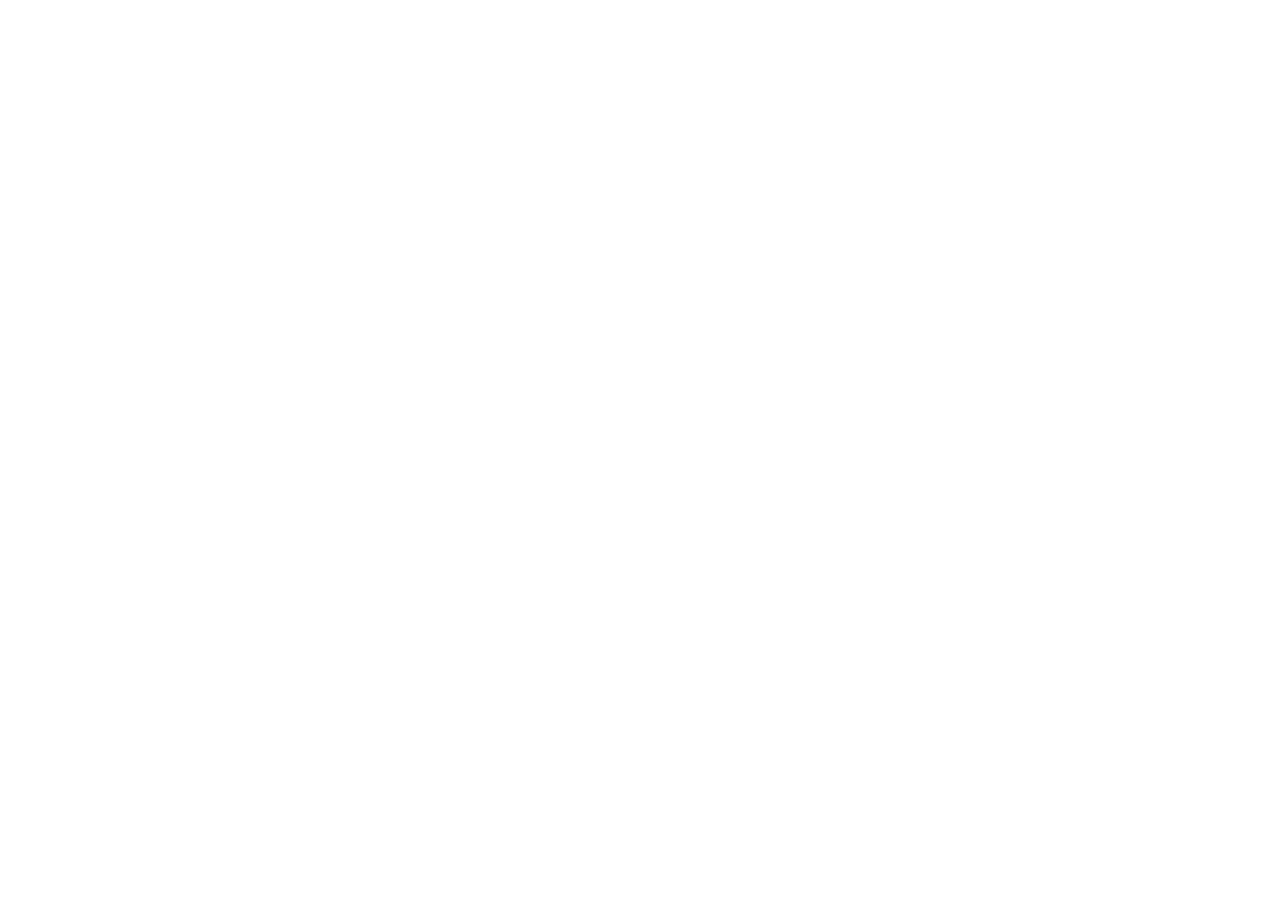
==== index.html @ 3faba21a "Create index.html" ====
<!DOCTYPE html>
<html lang="pt-br">
<head>
    <meta charset="UTF-8">
    <meta name="viewport" content="width=device-width, initial-scale=1.0">
    <title>Projeto redes sociais</title>
    <link rel="shortcut icon" href="favicon.ico" type="image/x-icon">
</head>
<body>
    
</body>
</html>
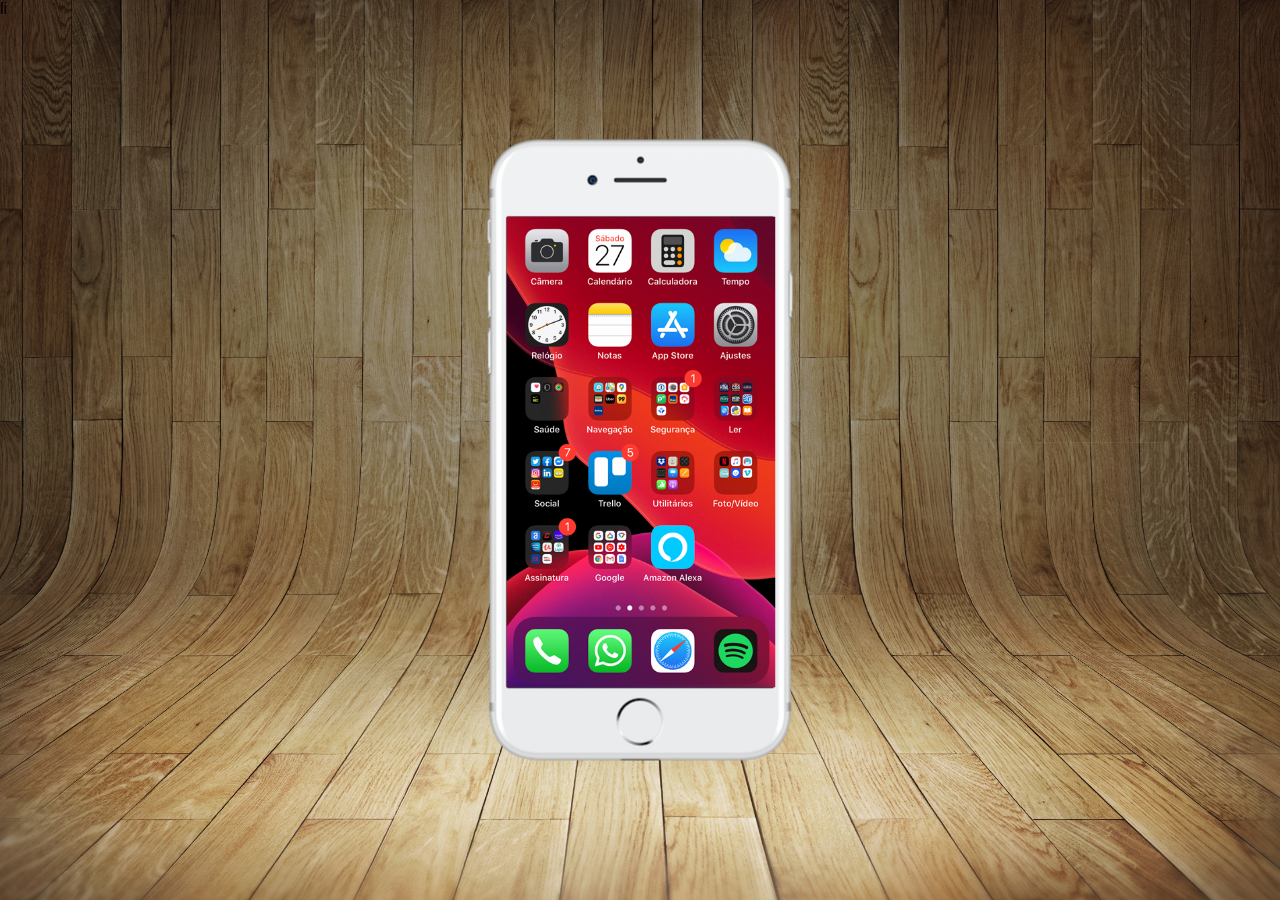
==== commit 7650a259: "tela home" ====
--- a/index.html
+++ b/index.html
@@ -5,8 +5,18 @@
     <meta name="viewport" content="width=device-width, initial-scale=1.0">
     <title>Projeto redes sociais</title>
     <link rel="shortcut icon" href="favicon.ico" type="image/x-icon">
+    <link rel="stylesheet" href="estilos/style.css">
 </head>
 <body>
-    
+    <main>
+        <section id="telefone">
+            <iframe src="home.html" name="tela" frameborder="0" id="tela"></iframe>
+        </section>  
+        <section id="redes-sociais">
+            <ul>
+                li
+            </ul>
+        </section>
+    </main>
 </body>
 </html>--- a/estilos/style.css
+++ b/estilos/style.css
@@ -0,0 +1,43 @@
+@charset "UTF-8";
+
+*{
+    margin: 0px;
+    padding: 0px;
+    font-family: Arial, Helvetica, sans-serif;
+}
+
+html, body{
+    height: 100vh;
+    width: 100vw;
+    background-color: black;
+}
+body{
+    background: url(../imagens/fundo-madeira.jpg) no-repeat top center ;
+    background-size: cover;
+    background-attachment: fixed;
+}
+
+main{
+    height: 100vh;
+    position: relative;
+
+}
+iframe#tela{
+    position: relative;
+    top: 80px;
+    left: 22px;
+    width: 269px;
+    height: 471px;
+}
+
+section#telefone{
+    position: absolute;
+    top: 50%;
+    left: 50%;
+    transform: translate(-50%, -50%);
+    background: url(../imagens/frame-iphone.png) no-repeat;
+    height: 627px;
+    width: 311px;
+
+    
+}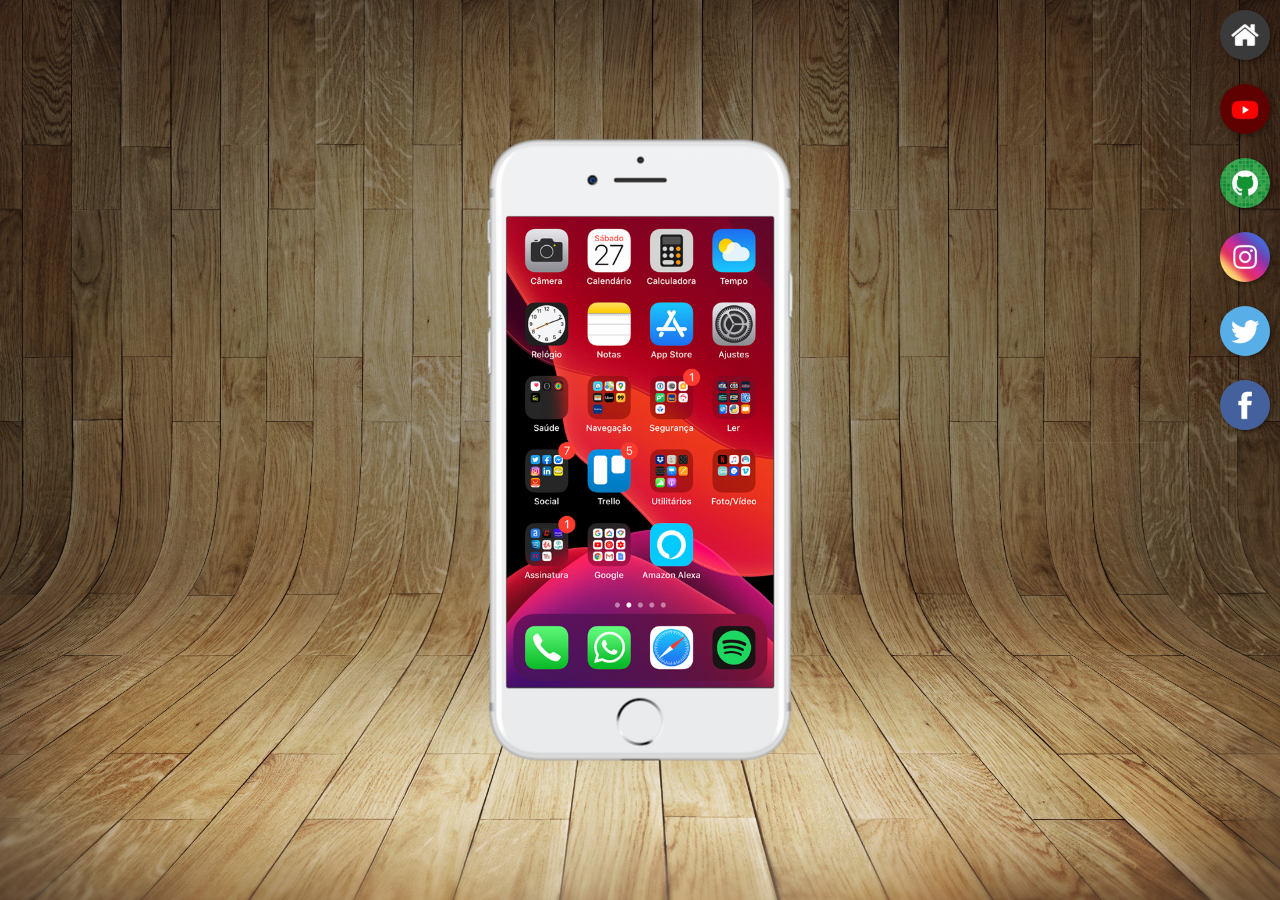
==== commit 9d49be90: "projeto-social v0.0" ====
--- a/index.html
+++ b/index.html
@@ -11,11 +11,15 @@
     <main>
         <section id="telefone">
             <iframe src="home.html" name="tela" frameborder="0" id="tela"></iframe>
+
         </section>  
         <section id="redes-sociais">
-            <ul>
-                li
-            </ul>
+            <a href="home.html" target="tela"><img src="imagens/logo-home.jpg" alt="home"></a><br>
+            <a href="youtube.html" target="tela" ><img src="imagens/logo-youtube.jpg" alt="logo-youtube"></a><br>
+            <a href="github.html" target="tela"><img src="imagens/logo-github.jpg" alt="logo-github"></a><br>
+            <a href="instagram.html" target="tela"><img src="imagens/logo-instagram.jpg" alt="logo-instagram"></a><br>
+            <a href="twitter.html" target="tela"><img src="imagens/logo-twitter.jpg" alt="logo-twitter"></a><br>
+            <a href="facebook.html" target="tela"><img src="imagens/logo-facebook.jpg" alt="logo-facebook"></a><br>
         </section>
     </main>
 </body>
--- a/estilos/style.css
+++ b/estilos/style.css
@@ -26,7 +26,7 @@
     position: relative;
     top: 80px;
     left: 22px;
-    width: 269px;
+    width: 267px;
     height: 471px;
 }
 
@@ -40,4 +40,21 @@
     width: 311px;
 
     
+}
+section#redes-sociais{
+    text-align: right;
+}
+section#redes-sociais img{
+    width: 50px;
+    margin: 10px;
+    border-radius: 50%;
+    box-shadow: 2px 2px 5px rgba(0, 0, 0, 0.400);
+    box-sizing: border-box;
+   
+}
+section#redes-sociais img:hover{
+    border: 2px solid rgba(255, 255, 255, 0.637);
+    transform: translate(-3px, -3px);
+    box-shadow: 5px 5px 10px rgba(0, 0, 0, 0.555);
+     transition: transform .5s, border 1s;
 }